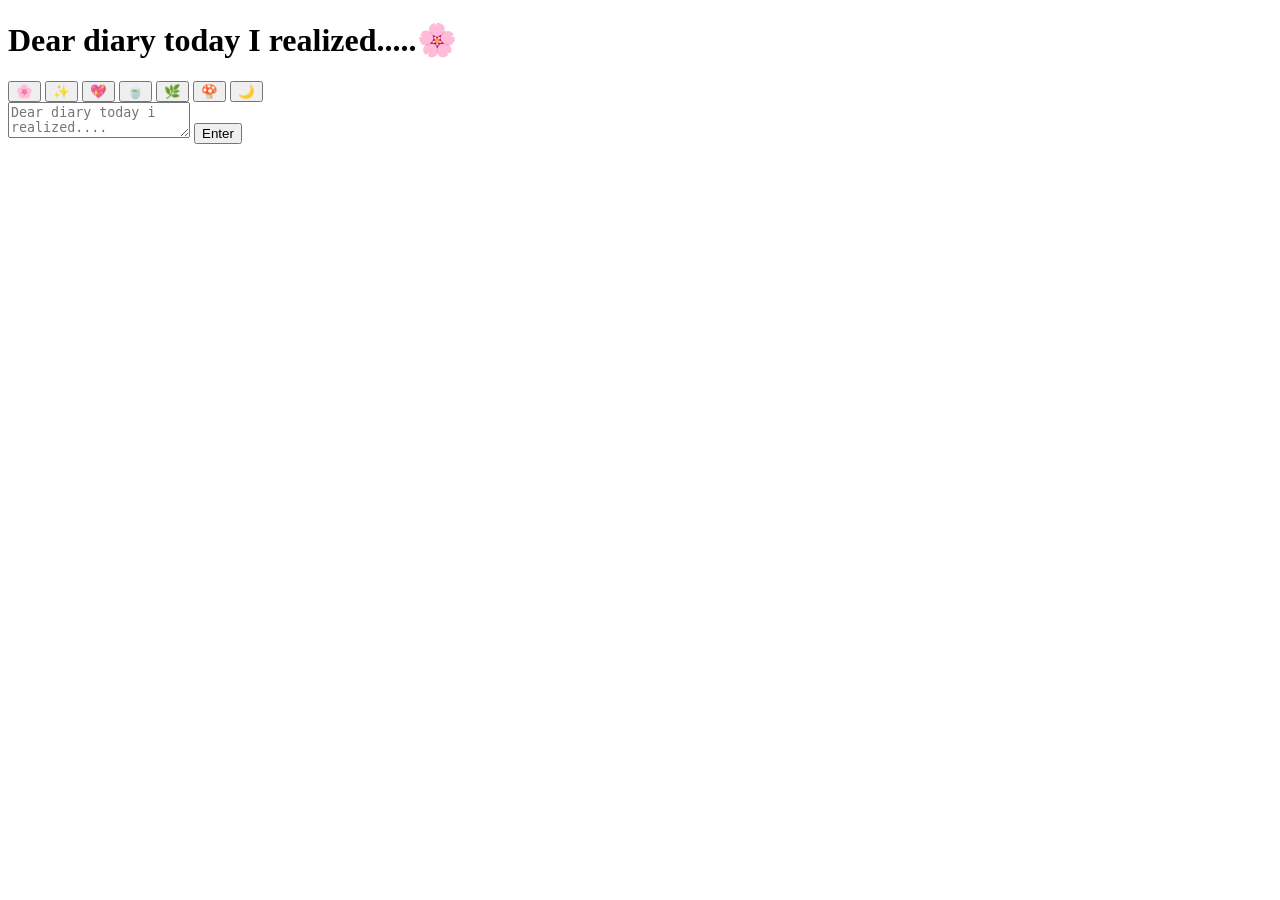
==== journaling.html @ 2b036210 "Add files via upload" ====
<!doctype HTML>
<html lang="en">
<head>
    <meta charset="UTF-8">
    <meta name="viewport" content="width=device-width, initial-scale=1.0">
    <title>Da pages:D</title>
    <link rel="stylesheet" href="style.css">
</head>
<body>
    <div class="the-thorny-vines">
        <div class="the-journaling-buton-idk">
            <h1>Dear diary today I realized.....🌸</h1>
<div class="the-emoji-adder">
    <button type="button"  class="the-emoji-butn">🌸</button>
    <button type="button" class="the-emoji-butn">✨</button>
    <button type="button" class="the-emoji-butn">💖</button>
    <button type="button" class="the-emoji-butn">🍵</button>
    <button type="button" class="the-emoji-butn">🌿</button>
    <button type="button" class="the-emoji-butn">🍄</button>
    <button type="button" class="the-emoji-butn">🌙</button>   
    </div>       
            <textarea class="the-writing-corner" placeholder="Dear diary today i realized...."></textarea>
<button class="the-entering-butn" id="the-entering-butn">Enter</button> 
<div class="the-list-entries"></div>
        </div>
    </div>
</body>
</html>
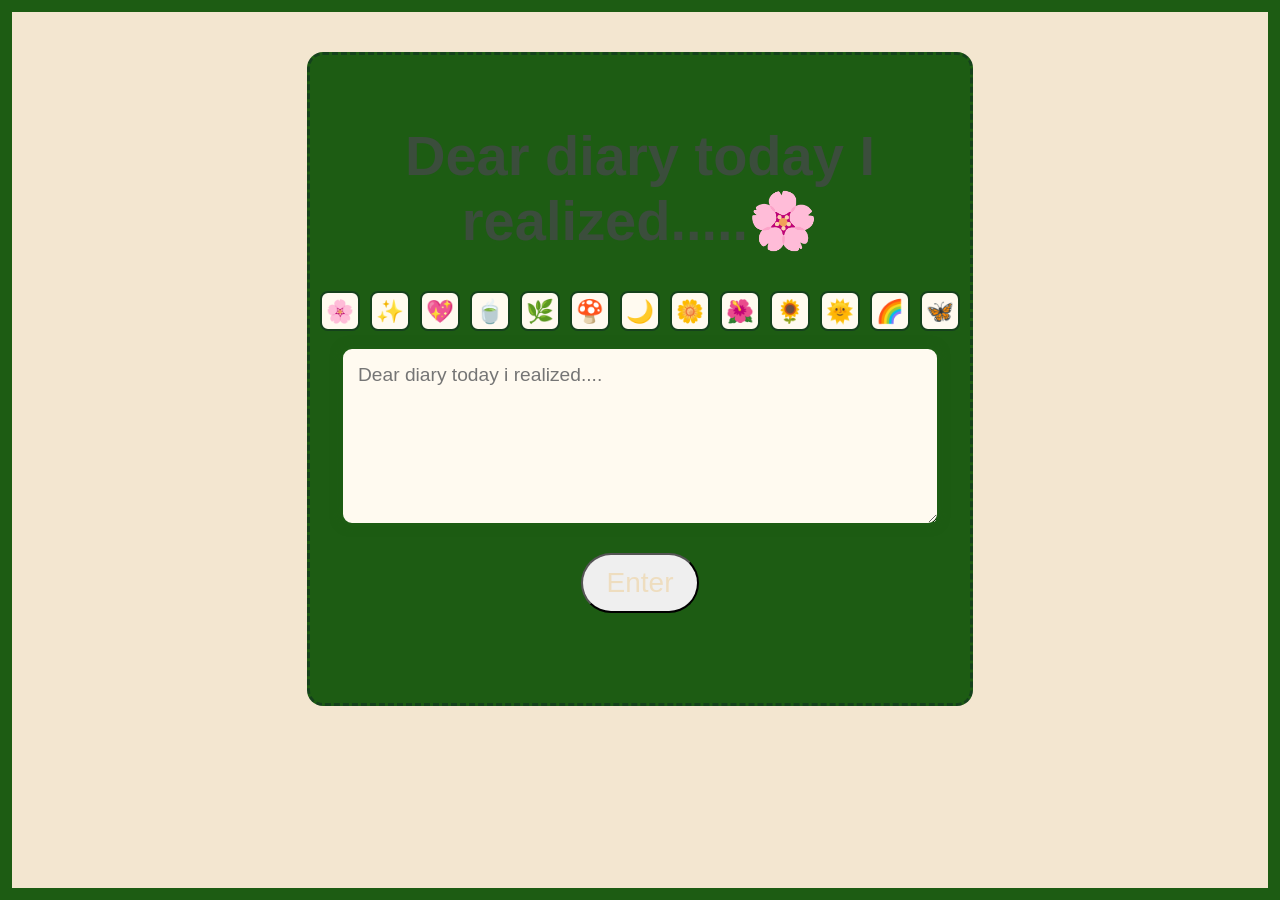
==== commit f18ded84: "Add files via upload" ====
--- a/journaling.html
+++ b/journaling.html
@@ -18,11 +18,18 @@
     <button type="button" class="the-emoji-butn">🌿</button>
     <button type="button" class="the-emoji-butn">🍄</button>
     <button type="button" class="the-emoji-butn">🌙</button>   
+    <button type="button" class="the-emoji-butn">🌼</button>
+    <button type="button" class="the-emoji-butn">🌺</button>
+    <button type="button" class="the-emoji-butn">🌻</button>
+    <button type="button" class="the-emoji-butn">🌞</button>
+    <button type="button" class="the-emoji-butn">🌈</button>
+    <button type="button" class="the-emoji-butn">🦋</button>
     </div>       
             <textarea class="the-writing-corner" placeholder="Dear diary today i realized...."></textarea>
 <button class="the-entering-butn" id="the-entering-butn">Enter</button> 
 <div class="the-list-entries"></div>
         </div>
     </div>
+    <script src="script.js"></script>
 </body>
 </html>
--- a/style.css
+++ b/style.css
@@ -0,0 +1,134 @@
+body {
+    margin: 0;
+    display: flex;
+    flex-direction: column;
+    align-items: center;
+    justify-content: center;
+    min-height: 100vh;
+    background-color: #f3e6d0;
+    color: #3b4d3c;
+    cursor: url("data:image/svg+xml;utf8,<svg xmlns='http://www.w3.org/2000/svg' width='32' height='32' style='font-size: 24px;'><text y='24'>🌸</text></svg>"), auto;
+    font-family: 'Caveat', cursive , sans-serif;
+    font-size: 1.75rem;
+
+}
+.the-like-page-intro {
+    background-color: #b7e9b9;
+    border: 3px dashed #15411c;
+    border-radius: 16px;
+    padding: 41px;
+    max-width: 500px;
+}
+.the-thorny-vines {
+    position: fixed;
+    top: 0;
+    left: 0;
+    width: 100%;
+    height: 100%;
+    pointer-events: none;
+    border: 12px solid #1d5c13;
+    box-sizing: border-box;
+}
+.the-like-page-intro h1 {
+    font-size: 3rem;
+    color: #15411c;
+    margin-top: 0;
+    margin-bottom: 20px;
+    text-align: center;
+}
+.the-entering-butn {
+    display: inline-block;
+    padding: 12px 24px;
+    font-size: 1.75rem;
+    color: #eeddbf;
+    border-radius: 30px;
+    text-decoration: none;
+    text-align: center;
+    transition: background-color 0.3s, color 0.3s;
+    cursor: url("data:image/svg+xml;utf8,<svg xmlns='http://www.w3.org/2000/svg' width='32' height='32' style=' font-size: 24px;'><text y='24'>🌸</text></svg>")
+}
+.the-entering-butn:hover {
+    background-color: #1d5c13;
+    transform: translateY(-2px);
+} 
+.the-journaling-buton-idk {
+   background-color: #1d5c13;
+   border: 3px dashed #15411c;
+   border-radius: 16px;
+   padding: 30px; 
+   max-width: 600px;
+   width: 90%;
+   margin: 40px auto;
+   text-align: center;
+   pointer-events: auto;
+}
+.the-emoji-adder {
+    display: flex;
+    justify-content: center;
+    gap: 10px;
+    margin-bottom: 15px;
+}
+.the-emoji-butn {
+    display: flex;
+    align-items: center;
+    justify-content: center;
+    background-color: #fffaf0;
+    border: 2px solid #15411c;
+    border-radius: 8px;
+    width: 40px;
+    height: 40px;
+    font-size: 1.4rem;
+    transition: transform 0.2s ease, background-color 0.2s ease;
+    cursor: url("data:image/svg+xml;utf8,<svg xmlns='https://www.w3.org/2000/svg' width='32' height='32' style='font-size: 24px;'><text y='24'>🌸</text></svg>"), auto; 
+}
+.the-emoji-butn:hover {
+    transform: scale(1.15);
+    background-color: #e0f2e9;
+    border-color: #1d5c12;
+}
+.the-writing-corner {
+    width: 100%;
+    height: 180px;
+    background-color: #fffaf0;
+    border: 3px solid #15411c;
+    border-radius: 12px;
+    padding: 15px;
+    font-family: inherit;
+    font-size: 1.2rem;
+    color: #15411c;
+    resize: vertical;
+    box-sizing: border-box;
+    margin-bottom: 20px;
+    outline: none;
+    border-color: #1d5c13;
+    box-shadow: 0 0 10px rgba(29, 92, 19, 0.5);
+}
+.the-list-entries {
+    width: 90%;
+    max-width: 600px;
+    margin: 20px auto 40px auto;
+    display: flex;
+    flex-direction: column;
+    gap: 15px;
+    pointer-events: auto;
+}
+.journal-entry-card{
+    background-color: #fffaf0;
+    border: 3px solid #15411c;
+    border-radius: 12px;
+    padding: 20px;
+    font-family: 'Caveat' , cursive , sans-serif;
+    font-size: 1.2rem;
+    max-height: 85vh; 
+    overflow-y: auto;
+    color: #15411c;
+    box-shadow: 0 4px 12px rgba(21, 65, 28, 0.2);
+    white-space: pre-wrap;
+    word-break: break-word;
+}
+
+
+
+
+
+
